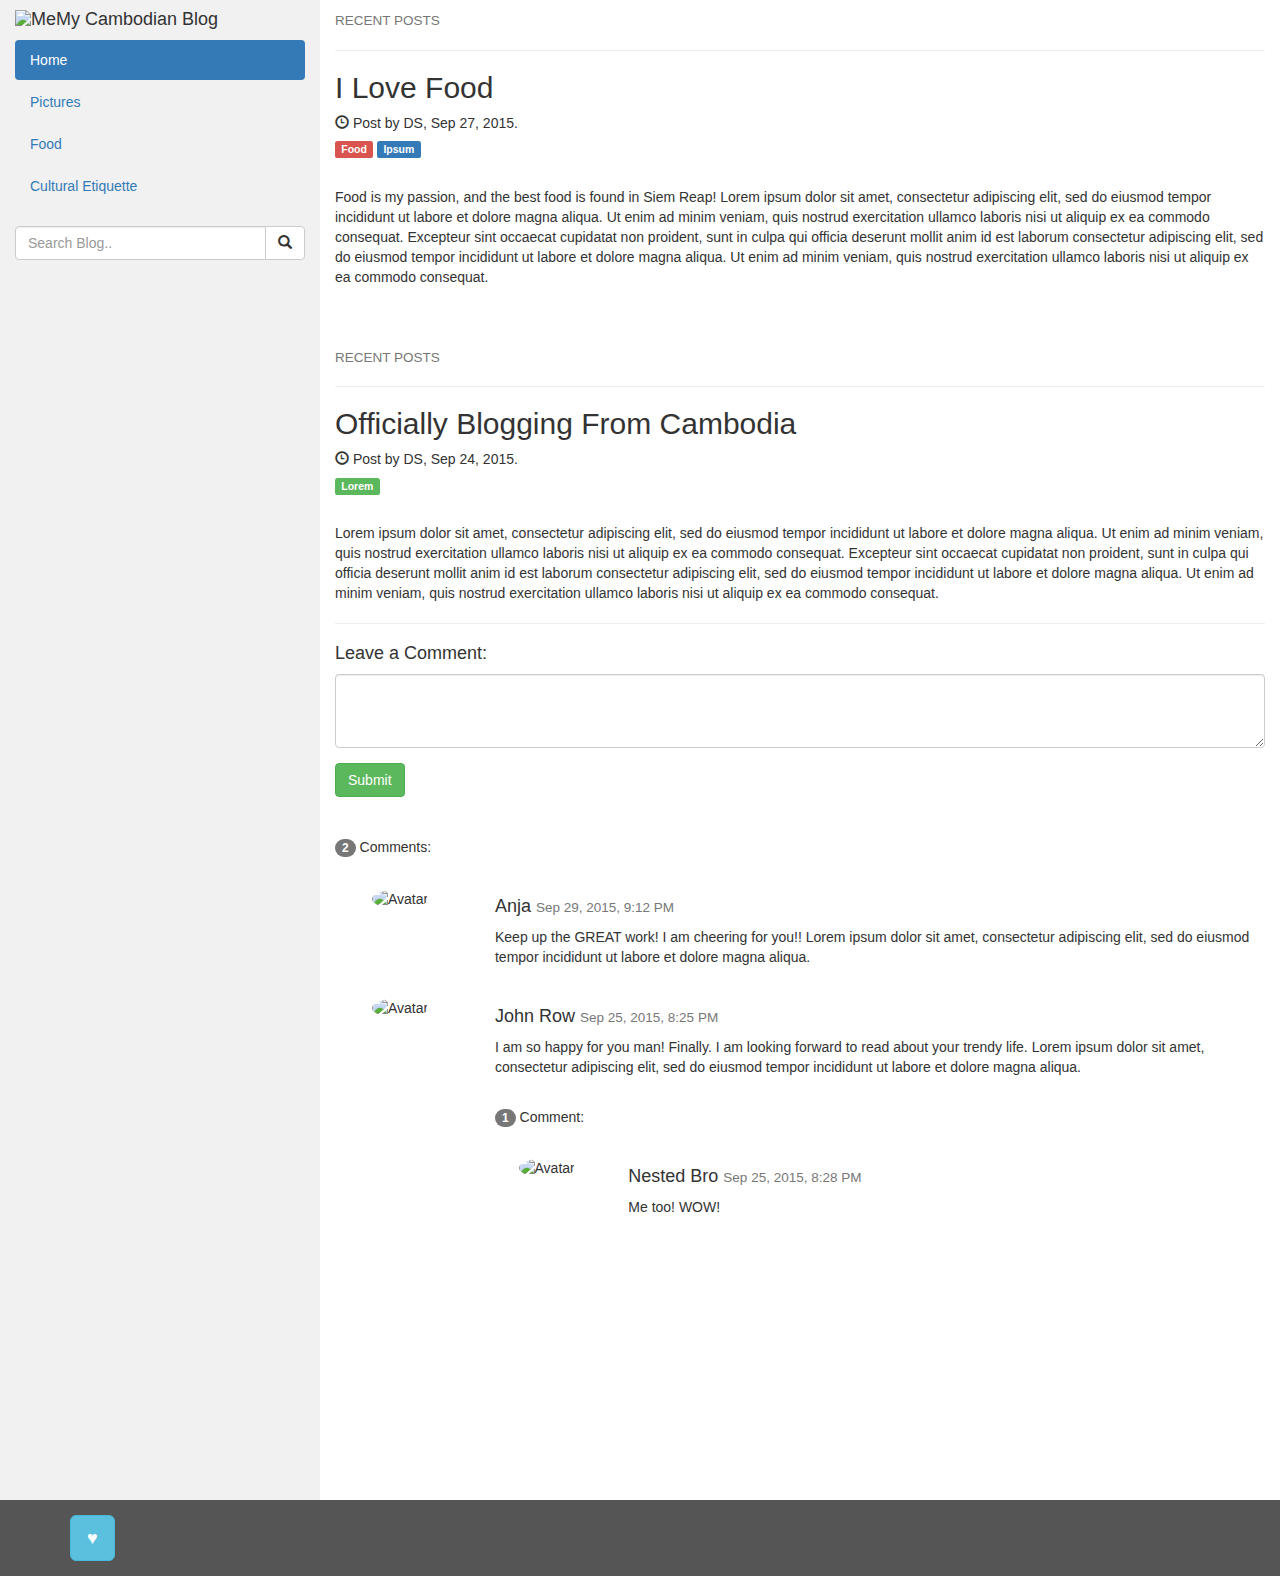
==== index.html @ fa61d1e4 "Create index.html" ====
<!DOCTYPE html>
<html lang="en">
<head>
  <title>My Cambodian Blog</title>
  <meta charset="utf-8">
  <meta name="viewport" content="width=device-width, initial-scale=1">
  <link rel="stylesheet" href="https://maxcdn.bootstrapcdn.com/bootstrap/3.4.1/css/bootstrap.min.css">
  <script src="https://ajax.googleapis.com/ajax/libs/jquery/3.5.1/jquery.min.js"></script>
  <script src="https://maxcdn.bootstrapcdn.com/bootstrap/3.4.1/js/bootstrap.min.js"></script>
  <style>
    /* Set height of the grid so .sidenav can be 100% (adjust if needed) */
    .row.content {height: 1500px}
    
    /* Set gray background color and 100% height */
    .sidenav {
      background-color: #f1f1f1;
      height: 100%;
    }
    
    /* Set black background color, white text and some padding */
    footer {
      background-color: #555;
      color: white;
      padding: 15px;
    }
    
    /* On small screens, set height to 'auto' for sidenav and grid */
    @media screen and (max-width: 767px) {
      .sidenav {
        height: auto;
        padding: 15px;
      }
      .row.content {height: auto;} 
    }
  </style>
</head>
<body>

<div class="container-fluid">
  <div class="row content">
    <div class="col-sm-3 sidenav">
      <h4><img
          src="images/heads.jpg"
          alt="Me"
          height="100%"
          width="100%"
        />My Cambodian Blog</h4>
      <ul class="nav nav-pills nav-stacked">
        <li class="active"><a href="#section1">Home</a></li>
        <li><a href="images.html">Pictures</a></li>
        <li><a href="food.html">Food</a></li>
        <li><a href="culture.html">Cultural Etiquette</a></li>
      </ul><br>
      <div class="input-group">
        <input type="text" class="form-control" placeholder="Search Blog..">
        <span class="input-group-btn">
          <button class="btn btn-default" type="button">
            <span class="glyphicon glyphicon-search"></span>
          </button>
        </span>
      </div>
    </div>

    <div class="col-sm-9">
      <h4><small>RECENT POSTS</small></h4>
      <hr>
      <h2>I Love Food</h2>
      <h5><span class="glyphicon glyphicon-time"></span> Post by DS, Sep 27, 2015.</h5>
      <h5><span class="label label-danger">Food</span> <span class="label label-primary">Ipsum</span></h5><br>
      <p>Food is my passion, and the best food is found in Siem Reap! Lorem ipsum dolor sit amet, consectetur adipiscing elit, sed do eiusmod tempor incididunt ut labore et dolore magna aliqua. Ut enim ad minim veniam, quis nostrud exercitation ullamco laboris nisi ut aliquip ex ea commodo consequat. Excepteur sint occaecat cupidatat non proident, sunt in culpa qui officia deserunt mollit anim id est laborum consectetur adipiscing elit, sed do eiusmod tempor incididunt ut labore et dolore magna aliqua. Ut enim ad minim veniam, quis nostrud exercitation ullamco laboris nisi ut aliquip ex ea commodo consequat.</p>
      <br><br>
      
      <h4><small>RECENT POSTS</small></h4>
      <hr>
      <h2>Officially Blogging From Cambodia</h2>
      <h5><span class="glyphicon glyphicon-time"></span> Post by DS, Sep 24, 2015.</h5>
      <h5><span class="label label-success">Lorem</span></h5><br>
      <p>Lorem ipsum dolor sit amet, consectetur adipiscing elit, sed do eiusmod tempor incididunt ut labore et dolore magna aliqua. Ut enim ad minim veniam, quis nostrud exercitation ullamco laboris nisi ut aliquip ex ea commodo consequat. Excepteur sint occaecat cupidatat non proident, sunt in culpa qui officia deserunt mollit anim id est laborum consectetur adipiscing elit, sed do eiusmod tempor incididunt ut labore et dolore magna aliqua. Ut enim ad minim veniam, quis nostrud exercitation ullamco laboris nisi ut aliquip ex ea commodo consequat.</p>
      <hr>

      <h4>Leave a Comment:</h4>
      <form role="form">
        <div class="form-group">
          <textarea class="form-control" rows="3" required></textarea>
        </div>
        <button type="submit" class="btn btn-success">Submit</button>
      </form>
      <br><br>
      
      <p><span class="badge">2</span> Comments:</p><br>
      
      <div class="row">
        <div class="col-sm-2 text-center">
          <img src="bandmember.jpg" class="img-circle" height="65" width="65" alt="Avatar">
        </div>
        <div class="col-sm-10">
          <h4>Anja <small>Sep 29, 2015, 9:12 PM</small></h4>
          <p>Keep up the GREAT work! I am cheering for you!! Lorem ipsum dolor sit amet, consectetur adipiscing elit, sed do eiusmod tempor incididunt ut labore et dolore magna aliqua.</p>
          <br>
        </div>
        <div class="col-sm-2 text-center">
          <img src="bird.jpg" class="img-circle" height="65" width="65" alt="Avatar">
        </div>
        <div class="col-sm-10">
          <h4>John Row <small>Sep 25, 2015, 8:25 PM</small></h4>
          <p>I am so happy for you man! Finally. I am looking forward to read about your trendy life. Lorem ipsum dolor sit amet, consectetur adipiscing elit, sed do eiusmod tempor incididunt ut labore et dolore magna aliqua.</p>
          <br>
          <p><span class="badge">1</span> Comment:</p><br>
          <div class="row">
            <div class="col-sm-2 text-center">
              <img src="bird.jpg" class="img-circle" height="65" width="65" alt="Avatar">
            </div>
            <div class="col-xs-10">
              <h4>Nested Bro <small>Sep 25, 2015, 8:28 PM</small></h4>
              <p>Me too! WOW!</p>
              <br>
            </div>
          </div>
        </div>
      </div>
    </div>
  </div>
</div>

<footer class="container-fluid">
  <div class="container">
  <!-- Trigger the modal with a button -->
  <button type="button" class="btn btn-info btn-lg" id="myBtn">&hearts;</button>

  <!-- Modal -->
  <div class="modal fade" id="myModal" role="dialog">
    <div class="modal-dialog">
    
      <!-- Modal content-->
      <div class="modal-content">
        <div class="modal-header">
          <button type="button" class="close" data-dismiss="modal">&times;</button>
          <h4 class="modal-title"></h4>
        </div>
        <div class="modal-body">
          <p>&hearts;</p>
        </div>
        <div class="modal-footer">
          <button type="button" class="btn btn-default" data-dismiss="modal">Thank you for visiting!</button>
        </div>
      </div>
      
    </div>
  </div>
  
</div>

</footer>
<script>
$(document).ready(function(){
  $("#myBtn").click(function(){
    $("#myModal").modal();
  });
});
</script>
</body>
</html>
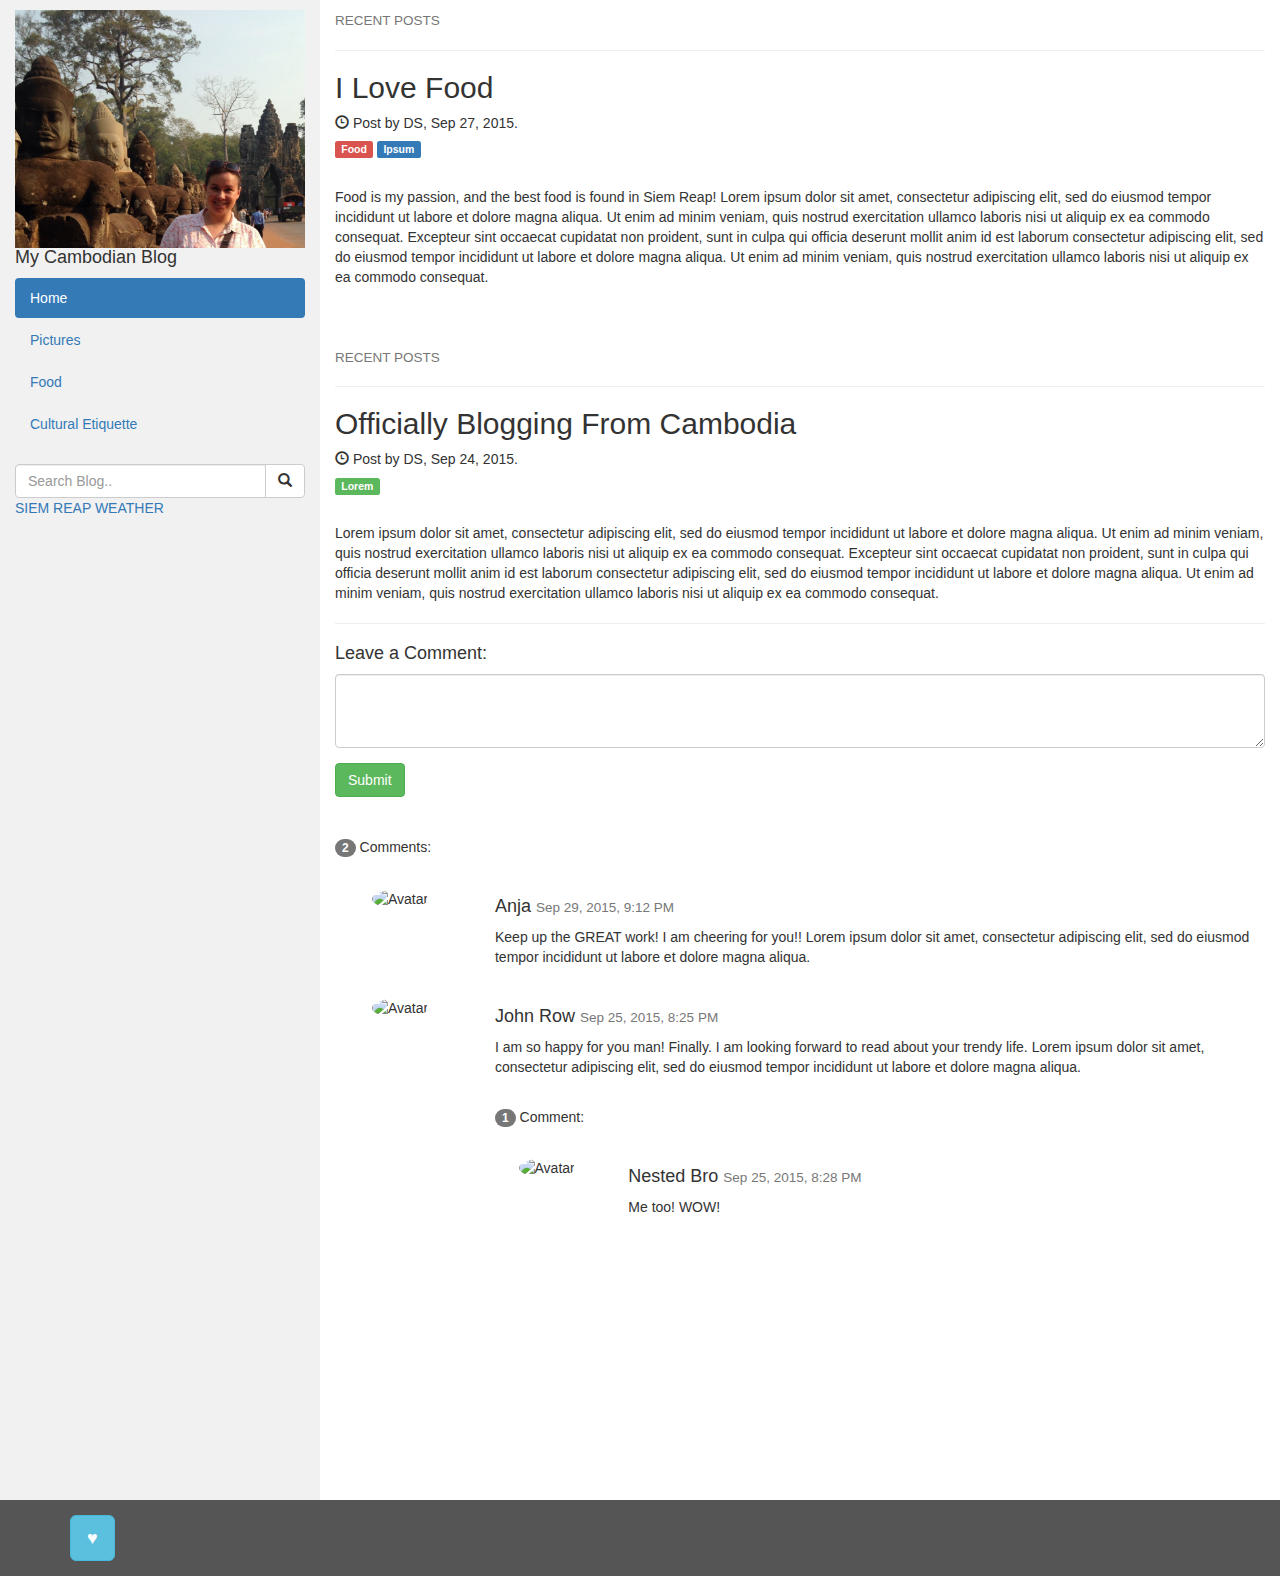
==== commit 05ef339b: "Update index.html" ====
--- a/index.html
+++ b/index.html
@@ -59,6 +59,7 @@
           </button>
         </span>
       </div>
+      <a class="weatherwidget-io" href="https://forecast7.com/en/13d37103d84/krong-siem-reap/" data-label_1="SIEM REAP" data-label_2="WEATHER" data-font="Fira Sans" data-icons="Climacons Animated" data-days="3" data-theme="pure" >SIEM REAP WEATHER</a>
     </div>
 
     <div class="col-sm-9">
@@ -158,5 +159,8 @@
   });
 });
 </script>
+<script>
+  !function(d,s,id){var js,fjs=d.getElementsByTagName(s)[0];if(!d.getElementById(id)){js=d.createElement(s);js.id=id;js.src='https://weatherwidget.io/js/widget.min.js';fjs.parentNode.insertBefore(js,fjs);}}(document,'script','weatherwidget-io-js');
+  </script>
 </body>
 </html>
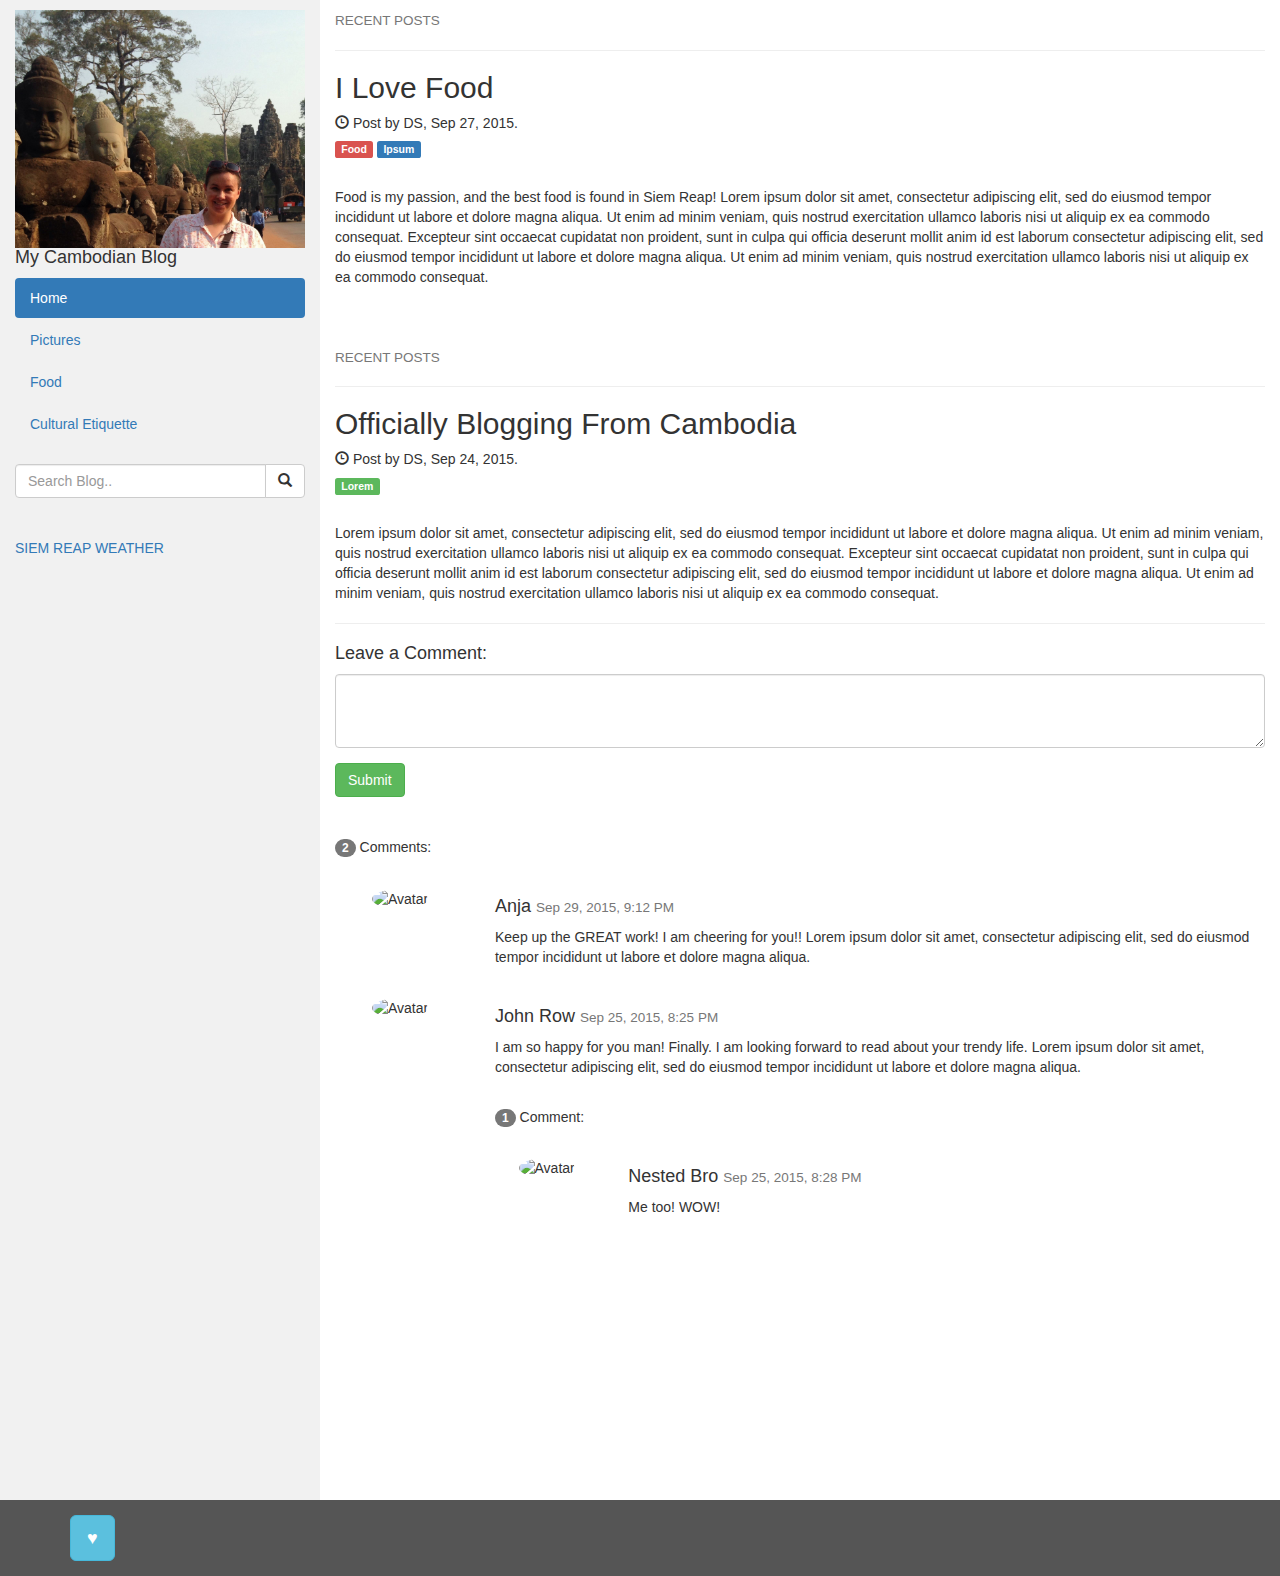
==== commit 6890d6fc: "Update index.html" ====
--- a/index.html
+++ b/index.html
@@ -58,7 +58,7 @@
             <span class="glyphicon glyphicon-search"></span>
           </button>
         </span>
-      </div>
+      </div><br><br>
       <a class="weatherwidget-io" href="https://forecast7.com/en/13d37103d84/krong-siem-reap/" data-label_1="SIEM REAP" data-label_2="WEATHER" data-font="Fira Sans" data-icons="Climacons Animated" data-days="3" data-theme="pure" >SIEM REAP WEATHER</a>
     </div>
 
